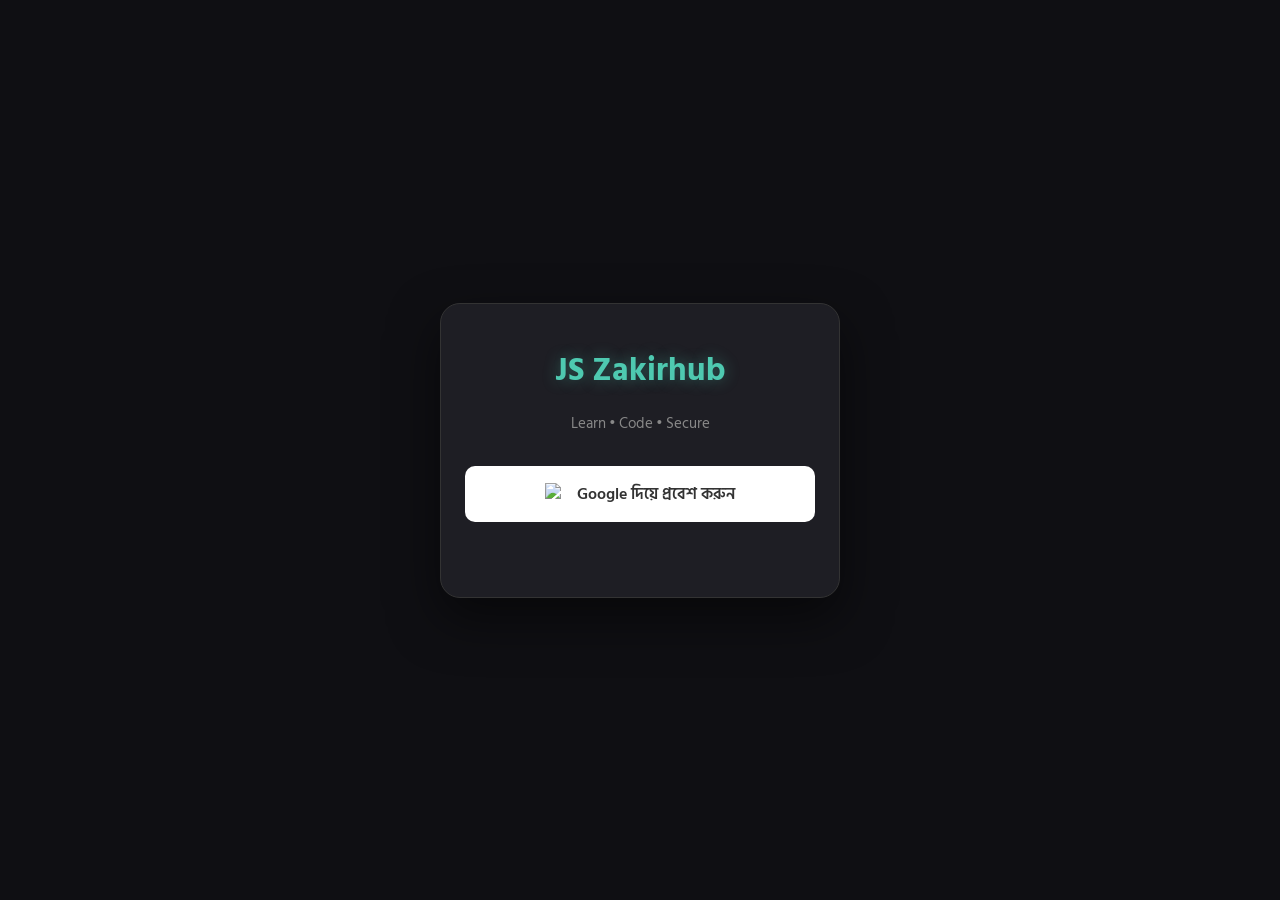
==== index.html @ a1cbc0fe "index.html" ====
<!DOCTYPE html>
<html lang="bn">
<head>
<meta charset="UTF-8">
<meta name="viewport" content="width=device-width, initial-scale=1.0, maximum-scale=1.0, user-scalable=no">
<title>JS Zakirhub - Portal</title>
<link href="https://fonts.googleapis.com/css2?family=Hind+Siliguri:wght@400;600;700&display=swap" rel="stylesheet">
<style>
* { box-sizing: border-box; -webkit-tap-highlight-color: transparent; font-family: 'Hind Siliguri', system-ui, sans-serif; }
body { margin: 0; padding: 0; background: #0f0f13; color: #fff; display: flex; flex-direction: column; min-height: 100dvh; background-image: radial-gradient(circle at top right, #1a1a24, #0f0f13); }
#authScreen { position: fixed; inset: 0; display: flex; align-items: center; justify-content: center; background: #0f0f13; z-index: 100; padding: 20px; }
.auth-box { background: #1e1e24; padding: 40px 24px; border-radius: 20px; width: 100%; max-width: 400px; text-align: center; border: 1px solid #333; box-shadow: 0 20px 50px rgba(0,0,0,0.5); }
.auth-box h1 { margin: 0 0 10px; font-size: 32px; color: #4ec9b0; text-shadow: 0 0 15px rgba(78, 201, 176, 0.4); }
.auth-box p { color: #888; margin-bottom: 30px; font-size: 15px; }
.google-btn { display: flex; align-items: center; justify-content: center; gap: 10px; width: 100%; padding: 15px; border: 0; border-radius: 10px; background: #fff; color: #333; font-size: 16px; font-weight: 600; cursor: pointer; transition: 0.3s; }
.google-btn:active { transform: scale(0.98); }
.google-btn img { width: 22px; height: 22px; }
.auth-msg { color: #f48771; margin-top: 15px; font-size: 14px; min-height: 20px; }
#portal { display: none; flex-direction: column; min-height: 100dvh; }
header { padding: 20px; display: flex; justify-content: space-between; align-items: center; border-bottom: 1px solid #333; background: rgba(15, 15, 19, 0.8); backdrop-filter: blur(10px); position: sticky; top: 0; z-index: 10; }
.logo { font-size: 22px; font-weight: 700; color: #4ec9b0; }
.user-profile { display: flex; align-items: center; gap: 10px; }
.user-profile img { width: 40px; height: 40px; border-radius: 50%; border: 2px solid #4ec9b0; }
.logout-btn { background: transparent; border: 1px solid #f48771; color: #f48771; padding: 6px 12px; border-radius: 6px; font-size: 12px; cursor: pointer; }
.container { padding: 20px; max-width: 800px; margin: 0 auto; width: 100%; flex: 1; }
.welcome { margin-bottom: 30px; }
.welcome h2 { margin: 0 0 5px; font-size: 24px; color: #fff; }
.welcome p { margin: 0; color: #888; font-size: 15px; }
.grid { display: grid; grid-template-columns: 1fr; gap: 20px; }
@media(min-width: 600px) { .grid { grid-template-columns: 1fr 1fr; } }
.card { background: #1e1e24; border-radius: 16px; padding: 25px; text-decoration: none; color: #fff; border: 1px solid #333; transition: 0.3s; display: flex; flex-direction: column; position: relative; overflow: hidden; }
.card:active { transform: scale(0.98); }
.card:hover { border-color: #4ec9b0; box-shadow: 0 10px 30px rgba(78, 201, 176, 0.1); }
.card-icon { font-size: 40px; margin-bottom: 15px; }
.card h3 { margin: 0 0 10px; font-size: 20px; color: #4ec9b0; }
.card p { margin: 0; font-size: 14px; color: #aaa; line-height: 1.6; }
.card.cyber { border-color: rgba(0, 255, 0, 0.3); }
.card.cyber:hover { border-color: #00ff00; box-shadow: 0 10px 30px rgba(0, 255, 0, 0.1); }
.card.cyber h3 { color: #00ff00; text-shadow: 0 0 10px rgba(0,255,0,0.3); }
.card.tools { border-color: rgba(255, 152, 0, 0.3); }
.card.tools:hover { border-color: #ff9800; box-shadow: 0 10px 30px rgba(255, 152, 0, 0.1); }
.card.tools h3 { color: #ff9800; text-shadow: 0 0 10px rgba(255,152,0,0.3); }
.sponsor-box { border: 2px dashed #444; border-radius: 16px; padding: 30px 20px; text-align: center; margin-top: 30px; background: rgba(255,255,255,0.02); }
.sponsor-box h3 { color: #888; margin: 0 0 10px; font-size: 16px; }
.sponsor-box p { color: #666; font-size: 13px; margin: 0; }
footer { padding: 30px 20px; text-align: center; border-top: 1px solid #222; margin-top: auto; }
.fb-btn { display: inline-flex; align-items: center; gap: 8px; background: #1877f2; color: #fff; text-decoration: none; padding: 10px 20px; border-radius: 30px; font-weight: 600; font-size: 14px; }
.fb-btn svg { width: 18px; height: 18px; fill: currentColor; }
.copyright { color: #555; font-size: 12px; margin-top: 20px; }
</style>
</head>
<body>

<div id="authScreen">
  <div class="auth-box">
    <h1>JS Zakirhub</h1>
    <p>Learn • Code • Secure</p>
    <button class="google-btn" onclick="doGoogleLogin()">
      <img src="https://www.gstatic.com/firebasejs/ui/2.0.0/images/auth/google.svg" alt="G">
      Google দিয়ে প্রবেশ করুন
    </button>
    <div class="auth-msg" id="authMsg"></div>
  </div>
</div>

<div id="portal">
  <header>
    <div class="logo">JS Zakirhub</div>
    <div class="user-profile">
      <img id="userPic" src="" alt="User">
      <button class="logout-btn" onclick="doLogout()">লগআউট</button>
    </div>
  </header>

  <div class="container">
    <div class="welcome">
      <h2>স্বাগতম, <span id="userName" style="color:#4ec9b0;">ইউজার</span>! 👋</h2>
      <p>আপনার পছন্দের প্ল্যাটফর্মটি বেছে নিন এবং আপনার যাত্রা শুরু করুন।</p>
    </div>

    <div class="grid">
      <!-- Lab Card -->
      <a href="lab.html" class="card">
        <div class="card-icon">🧪</div>
        <h3>কোডিং ল্যাব (Coding Lab)</h3>
        <p>HTML, CSS, JS এবং Python শিখুন। নিজের প্রজেক্ট সেভ করুন এবং কমিউনিটিতে শেয়ার করুন।</p>
      </a>

      <!-- Cyber Card -->
      <a href="cyber.html" class="card cyber">
        <div class="card-icon">💻</div>
        <h3>Cyber Scout Terminal</h3>
        <p>সাইবার সিকিউরিটি এবং স্কাউটদের জন্য বিশেষায়িত টার্মিনাল। রিয়েল-টাইম সিকিউর চ্যাট করুন।</p>
      </a>

      <!-- New Pro Tools Card -->
      <a href="tools.html" class="card tools">
        <div class="card-icon">⚡</div>
        <h3>Pro Cyber & Dev Tools</h3>
        <p>পাসওয়ার্ড জেনারেটর, হ্যাশ জেনারেটর, কিউআর কোড এবং ডেভেলপারদের জন্য প্রিমিয়াম ইউটিলিটি টুলস।</p>
      </a>
    </div>

    <div class="sponsor-box">
      <h3>📢 বিজ্ঞাপনের জন্য জায়গা (Ad Space)</h3>
      <p>আপনার ব্যবসা বা স্পন্সরশিপের জন্য এখানে ব্যানার বসানো যাবে।</p>
    </div>
  </div>

  <footer>
    <a href="https://www.facebook.com/jszakirhub" target="_blank" class="fb-btn">
      <svg viewBox="0 0 24 24"><path d="M12 2.04C6.5 2.04 2 6.53 2 12.06C2 17.06 5.66 21.21 10.44 21.96V14.96H7.9V12.06H10.44V9.85C10.44 7.34 11.93 5.96 14.22 5.96C15.31 5.96 16.45 6.15 16.45 6.15V8.62H15.19C13.95 8.62 13.56 9.39 13.56 10.18V12.06H16.34L15.89 14.96H13.56V21.96A10 10 0 0 0 22 12.06C22 6.53 17.5 2.04 12 2.04Z"/></svg>
      JS Zakirhub ফেসবুক পেজ
    </a>
    <div class="copyright">© 2024 JS Zakirhub. All rights reserved.</div>
  </footer>
</div>

<script src="https://www.gstatic.com/firebasejs/10.12.0/firebase-app-compat.js"></script>
<script src="https://www.gstatic.com/firebasejs/10.12.0/firebase-auth-compat.js"></script>
<script>
const firebaseConfig = {
  apiKey: "AIzaSyAKJzdVBBSED8JEcS9dUJMh1dekfk5be4s",
  authDomain: "bangla-code-lab.firebaseapp.com",
  projectId: "bangla-code-lab",
  storageBucket: "bangla-code-lab.firebasestorage.app",
  messagingSenderId: "542355859550",
  appId: "1:542355859550:web:d304e461393948dcd16ccf",
  measurementId: "G-1FDQGT628S"
};
firebase.initializeApp(firebaseConfig);
const auth = firebase.auth();

function doGoogleLogin() {
  const provider = new firebase.auth.GoogleAuthProvider();
  document.getElementById('authMsg').textContent = 'প্রবেশ করা হচ্ছে...';
  auth.signInWithPopup(provider).then(() => { document.getElementById('authMsg').textContent = ''; })
    .catch((error) => { 
      if (error.code === 'auth/popup-blocked' || error.code === 'auth/operation-not-supported-in-this-environment') {
        auth.signInWithRedirect(provider);
      } else { document.getElementById('authMsg').textContent = 'লগইন ব্যর্থ: ' + error.message; }
    });
}
auth.getRedirectResult().catch((error) => { if (error.code) document.getElementById('authMsg').textContent = 'লগইন ব্যর্থ: ' + error.message; });
async function doLogout() { if (confirm('আপনি কি লগআউট করতে চান?')) { await auth.signOut(); } }

auth.onAuthStateChanged(user => {
  if (user) {
    document.getElementById('authScreen').style.display = 'none';
    document.getElementById('portal').style.display = 'flex';
    document.getElementById('userName').textContent = user.displayName ? user.displayName.split(' ')[0] : 'ইউজার';
    const picUrl = user.photoURL || 'https://www.gstatic.com/firebasejs/ui/2.0.0/images/auth/default-avatar.png';
    document.getElementById('userPic').src = picUrl;
  } else {
    document.getElementById('authScreen').style.display = 'flex';
    document.getElementById('portal').style.display = 'none';
  }
});
</script>
</body>
</html>
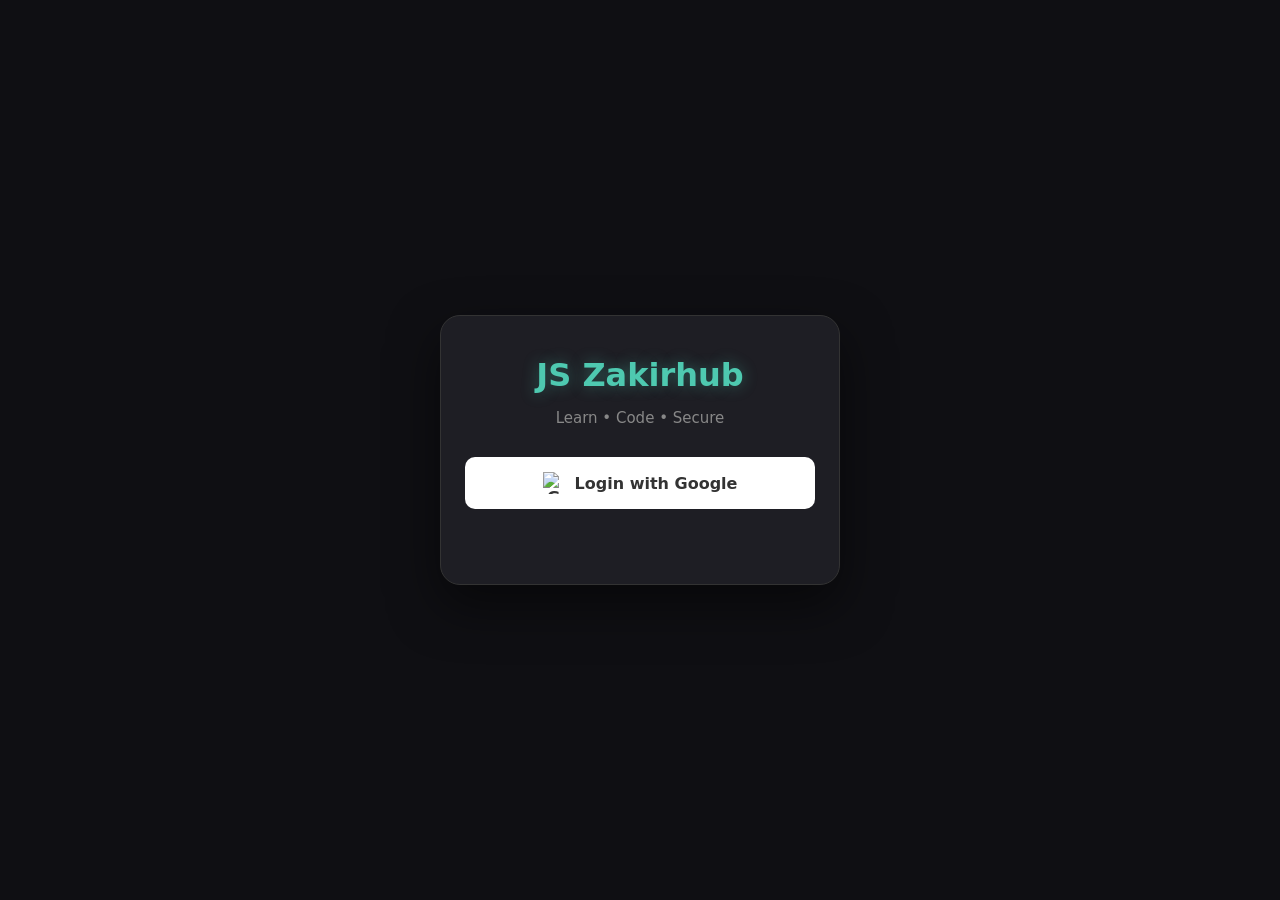
==== commit f9f0298c: "Update index.html" ====
--- a/index.html
+++ b/index.html
@@ -1,12 +1,12 @@
 <!DOCTYPE html>
-<html lang="bn">
+<html lang="en">
 <head>
 <meta charset="UTF-8">
 <meta name="viewport" content="width=device-width, initial-scale=1.0, maximum-scale=1.0, user-scalable=no">
 <title>JS Zakirhub - Portal</title>
 <link href="https://fonts.googleapis.com/css2?family=Hind+Siliguri:wght@400;600;700&display=swap" rel="stylesheet">
 <style>
-* { box-sizing: border-box; -webkit-tap-highlight-color: transparent; font-family: 'Hind Siliguri', system-ui, sans-serif; }
+* { box-sizing: border-box; -webkit-tap-highlight-color: transparent; font-family: system-ui, -apple-system, sans-serif; }
 body { margin: 0; padding: 0; background: #0f0f13; color: #fff; display: flex; flex-direction: column; min-height: 100dvh; background-image: radial-gradient(circle at top right, #1a1a24, #0f0f13); }
 #authScreen { position: fixed; inset: 0; display: flex; align-items: center; justify-content: center; background: #0f0f13; z-index: 100; padding: 20px; }
 .auth-box { background: #1e1e24; padding: 40px 24px; border-radius: 20px; width: 100%; max-width: 400px; text-align: center; border: 1px solid #333; box-shadow: 0 20px 50px rgba(0,0,0,0.5); }
@@ -57,7 +57,7 @@
     <p>Learn • Code • Secure</p>
     <button class="google-btn" onclick="doGoogleLogin()">
       <img src="https://www.gstatic.com/firebasejs/ui/2.0.0/images/auth/google.svg" alt="G">
-      Google দিয়ে প্রবেশ করুন
+      Login with Google
     </button>
     <div class="auth-msg" id="authMsg"></div>
   </div>
@@ -68,49 +68,49 @@
     <div class="logo">JS Zakirhub</div>
     <div class="user-profile">
       <img id="userPic" src="" alt="User">
-      <button class="logout-btn" onclick="doLogout()">লগআউট</button>
+      <button class="logout-btn" onclick="doLogout()">Logout</button>
     </div>
   </header>
 
   <div class="container">
     <div class="welcome">
-      <h2>স্বাগতম, <span id="userName" style="color:#4ec9b0;">ইউজার</span>! 👋</h2>
-      <p>আপনার পছন্দের প্ল্যাটফর্মটি বেছে নিন এবং আপনার যাত্রা শুরু করুন।</p>
+      <h2>Welcome, <span id="userName" style="color:#4ec9b0;">User</span>! 👋</h2>
+      <p>Choose your preferred platform and start your journey.</p>
     </div>
 
     <div class="grid">
       <!-- Lab Card -->
       <a href="lab.html" class="card">
         <div class="card-icon">🧪</div>
-        <h3>কোডিং ল্যাব (Coding Lab)</h3>
-        <p>HTML, CSS, JS এবং Python শিখুন। নিজের প্রজেক্ট সেভ করুন এবং কমিউনিটিতে শেয়ার করুন।</p>
+        <h3>Coding Lab</h3>
+        <p>Learn HTML, CSS, JS, and Python. Save your projects, share them with the community, and learn from others.</p>
       </a>
 
       <!-- Cyber Card -->
       <a href="cyber.html" class="card cyber">
         <div class="card-icon">💻</div>
         <h3>Cyber Scout Terminal</h3>
-        <p>সাইবার সিকিউরিটি এবং স্কাউটদের জন্য বিশেষায়িত টার্মিনাল। রিয়েল-টাইম সিকিউর চ্যাট করুন।</p>
+        <p>Specialized terminal for cybersecurity and scouts. Engage in real-time secure chat and team collaboration here.</p>
       </a>
 
       <!-- New Pro Tools Card -->
       <a href="tools.html" class="card tools">
         <div class="card-icon">⚡</div>
         <h3>Pro Cyber & Dev Tools</h3>
-        <p>পাসওয়ার্ড জেনারেটর, হ্যাশ জেনারেটর, কিউআর কোড এবং ডেভেলপারদের জন্য প্রিমিয়াম ইউটিলিটি টুলস।</p>
+        <p>Password generator, hash generator, QR code, and premium utility tools for developers.</p>
       </a>
     </div>
 
     <div class="sponsor-box">
-      <h3>📢 বিজ্ঞাপনের জন্য জায়গা (Ad Space)</h3>
-      <p>আপনার ব্যবসা বা স্পন্সরশিপের জন্য এখানে ব্যানার বসানো যাবে।</p>
+      <h3>📢 Ad Space</h3>
+      <p>Banner can be placed here for your business or sponsorship.</p>
     </div>
   </div>
 
   <footer>
     <a href="https://www.facebook.com/jszakirhub" target="_blank" class="fb-btn">
       <svg viewBox="0 0 24 24"><path d="M12 2.04C6.5 2.04 2 6.53 2 12.06C2 17.06 5.66 21.21 10.44 21.96V14.96H7.9V12.06H10.44V9.85C10.44 7.34 11.93 5.96 14.22 5.96C15.31 5.96 16.45 6.15 16.45 6.15V8.62H15.19C13.95 8.62 13.56 9.39 13.56 10.18V12.06H16.34L15.89 14.96H13.56V21.96A10 10 0 0 0 22 12.06C22 6.53 17.5 2.04 12 2.04Z"/></svg>
-      JS Zakirhub ফেসবুক পেজ
+      JS Zakirhub Facebook Page
     </a>
     <div class="copyright">© 2024 JS Zakirhub. All rights reserved.</div>
   </footer>
@@ -133,22 +133,22 @@
 
 function doGoogleLogin() {
   const provider = new firebase.auth.GoogleAuthProvider();
-  document.getElementById('authMsg').textContent = 'প্রবেশ করা হচ্ছে...';
+  document.getElementById('authMsg').textContent = 'Logging in...';
   auth.signInWithPopup(provider).then(() => { document.getElementById('authMsg').textContent = ''; })
     .catch((error) => { 
       if (error.code === 'auth/popup-blocked' || error.code === 'auth/operation-not-supported-in-this-environment') {
         auth.signInWithRedirect(provider);
-      } else { document.getElementById('authMsg').textContent = 'লগইন ব্যর্থ: ' + error.message; }
+      } else { document.getElementById('authMsg').textContent = 'Login failed: ' + error.message; }
     });
 }
-auth.getRedirectResult().catch((error) => { if (error.code) document.getElementById('authMsg').textContent = 'লগইন ব্যর্থ: ' + error.message; });
-async function doLogout() { if (confirm('আপনি কি লগআউট করতে চান?')) { await auth.signOut(); } }
+auth.getRedirectResult().catch((error) => { if (error.code) document.getElementById('authMsg').textContent = 'Login failed: ' + error.message; });
+async function doLogout() { if (confirm('Are you sure you want to logout?')) { await auth.signOut(); } }
 
 auth.onAuthStateChanged(user => {
   if (user) {
     document.getElementById('authScreen').style.display = 'none';
     document.getElementById('portal').style.display = 'flex';
-    document.getElementById('userName').textContent = user.displayName ? user.displayName.split(' ')[0] : 'ইউজার';
+    document.getElementById('userName').textContent = user.displayName ? user.displayName.split(' ')[0] : 'User';
     const picUrl = user.photoURL || 'https://www.gstatic.com/firebasejs/ui/2.0.0/images/auth/default-avatar.png';
     document.getElementById('userPic').src = picUrl;
   } else {
